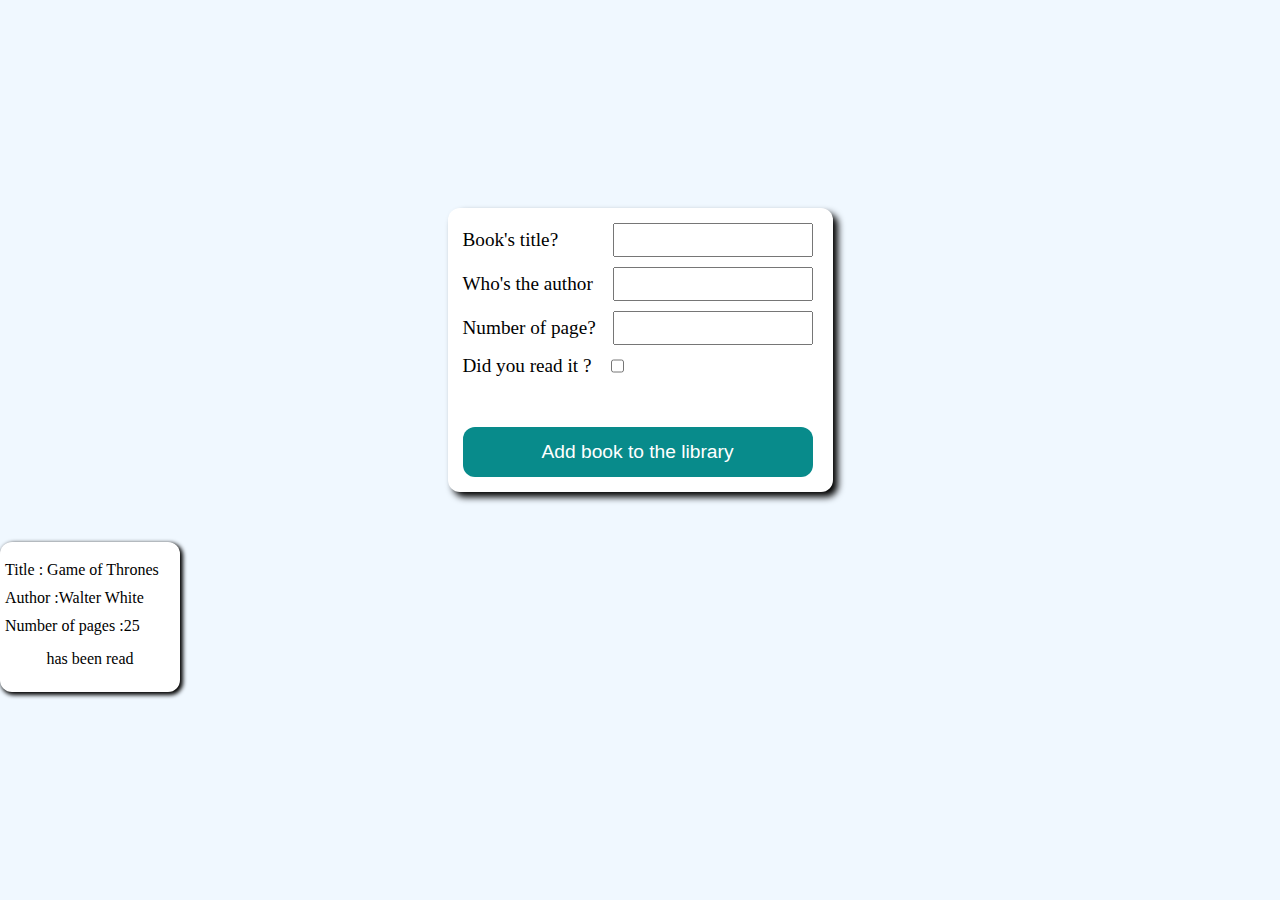
==== library/index.html @ cafde981 "library project" ====
<!DOCTYPE html>
<html lang="en">
  <head>
    <meta charset="UTF-8" />
    <meta name="viewport" content="width=device-width, initial-scale=1.0" />
    <link rel="stylesheet" href="style.css" />
    <title>Player's ground</title>
  </head>
  <body>
    <div class="container">
      <form>
        <div class="title">
          <label for="title">Book's title?</label>
          <input type="text" name="title" id="title" />
        </div>
        <div class="author">
          <label for="author">Who's the author</label>
          <input type="text" name="author" id="author" />
        </div>
        <div class="pages">
          <label for="pages">Number of page?</label>
          <input type="number" name="pages" id="pages" />
        </div>

        <div class="isRead">
          <label for="isRead">Did you read it ?</label>
          <input type="checkbox" name="isRead" id="isRead" />
        </div>
        <button type="button" class="button">Add book to the library</button>
      </form>
    </div>
    <div class="library-container">
      <div class="book">
        <div class="book-title">Title : Game of Thrones</div>
        <div class="book-author">Author :Walter White</div>
        <div class="book-pages">Number of pages :25</div>
        <div class="book-isRead">has been read</div>
      </div>
    </div>
  </body>
  <script type="module" src="script.js"></script>
</html>
---- library/style.css ----
:root,
html,
* {
  margin: 0;
  padding: 0;
  box-sizing: border-box;
}

body {
  height: 100vh;
  display: flex;
  flex-direction: column;
  justify-content: center;
  align-items: center;
  background-color: aliceblue;
}

.container {
  width: 385px;
  border-radius: 12px;
  padding: 15px;
  background-color: white;
  box-shadow: 5px 5px 7px black;
}

form {
  width: 350px;
  display: flex;
  flex-direction: column;
  justify-content: space-around;
  gap: 10px;
}

.title,
.author,
.pages {
  display: flex;
  justify-content: space-between;
  align-items: center;
  & > label {
    font-size: 1.2rem;
  }

  & > input {
    width: 200px;
    height: 30px;
    padding: 15px;
  }
}

.isRead {
  display: flex;
  gap: 20px;
  font-size: 1.2rem;
}

.button {
  border-radius: 12px;
  height: 50px;
  border: none;
  background-color: rgb(8, 139, 139);
  color: white;
  font-size: 1.2rem;
  margin-top: 40px;
  &:hover {
    opacity: 0.6;
    cursor: pointer;
  }
}

.show {
  margin-top: 5px;
  background-color: brown;
}

.book_shown {
  margin: 25px 0 0 50px;
  font-size: 1.2rem;
}

.library-container {
  width: 100%;
  margin-top: 50px;
  display: grid;
  grid-template-columns: repeat(auto-fit, minmax(200px, 1fr));
  grid-auto-rows: 150px;
  gap: 15px;
}

.book {
  padding: 5px;
  display: flex;
  flex-direction: column;
  justify-content: center;
  align-items: baseline;
  gap: 10px;
  background-color: white;
  border-radius: 12px;
  width: 180px;
  box-shadow: 2px 2px 4px 1px black;
}

.book-isRead {
  border-radius: 5px;
  padding: 5px;
  align-self: center;
  &:hover {
    cursor: pointer;
  }
}
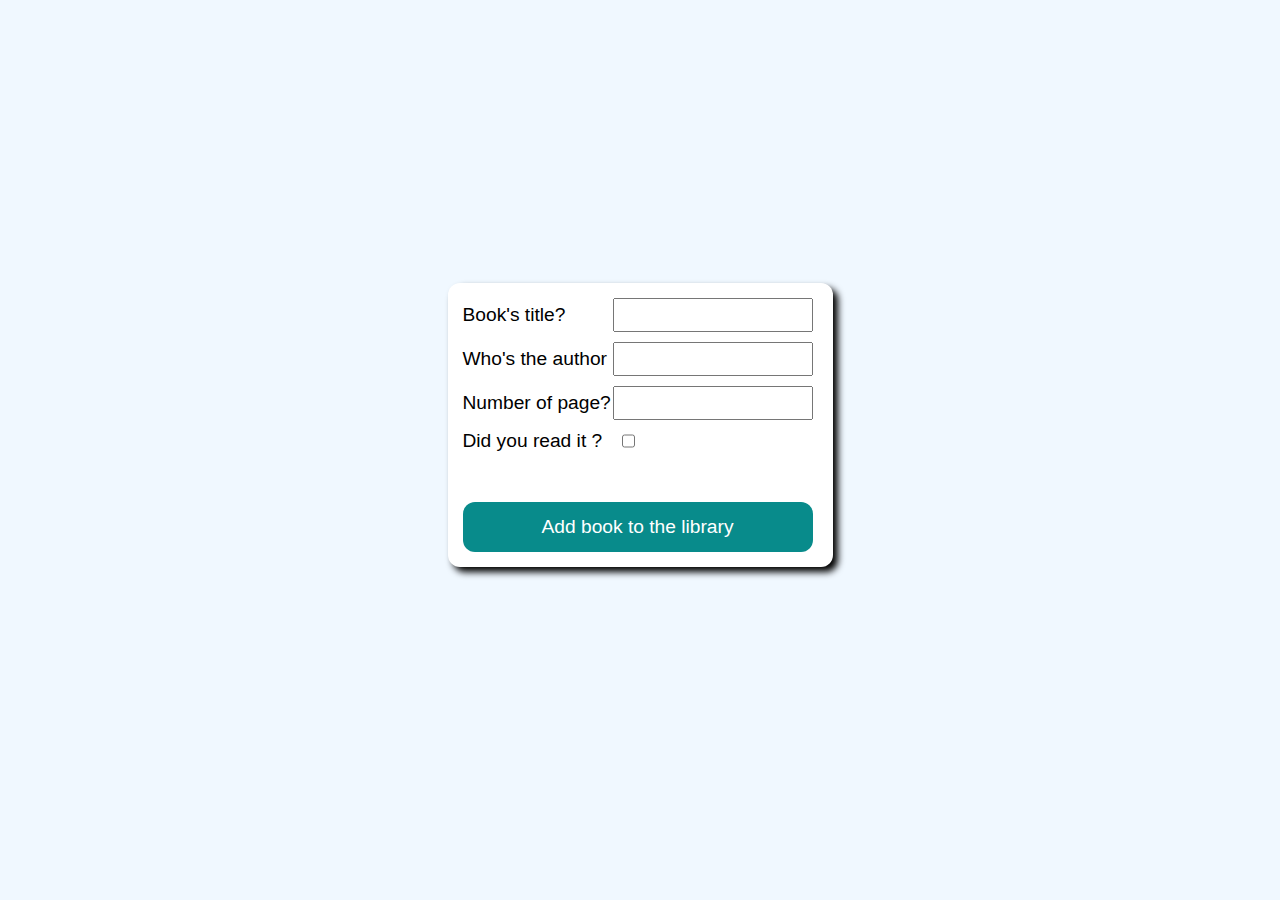
==== commit b9742cd6: "added delete button, read status button, and changed some styles, and addded class syntax" ====
--- a/library/index.html
+++ b/library/index.html
@@ -30,13 +30,14 @@
       </form>
     </div>
     <div class="library-container">
-      <div class="book">
+      <!-- <div class="book">
+        <div class="delete">X</div>
         <div class="book-title">Title : Game of Thrones</div>
         <div class="book-author">Author :Walter White</div>
         <div class="book-pages">Number of pages :25</div>
         <div class="book-isRead">has been read</div>
-      </div>
+      </div> -->
     </div>
   </body>
-  <script type="module" src="script.js"></script>
+  <script type="module" src="library.js"></script>
 </html>
--- a/library/style.css
+++ b/library/style.css
@@ -1,6 +1,7 @@
 :root,
 html,
 * {
+  font-family: sans-serif;
   margin: 0;
   padding: 0;
   box-sizing: border-box;
@@ -79,32 +80,55 @@
 }
 
 .library-container {
-  width: 100%;
+  width: 900px;
   margin-top: 50px;
   display: grid;
   grid-template-columns: repeat(auto-fit, minmax(200px, 1fr));
-  grid-auto-rows: 150px;
+  grid-auto-rows: 350px;
+  justify-items: center;
   gap: 15px;
 }
 
 .book {
-  padding: 5px;
-  display: flex;
-  flex-direction: column;
-  justify-content: center;
-  align-items: baseline;
-  gap: 10px;
+  height: 270px;
+  width: 190px;
   background-color: white;
   border-radius: 12px;
-  width: 180px;
   box-shadow: 2px 2px 4px 1px black;
+  position: relative;
 }
 
 .book-isRead {
-  border-radius: 5px;
+  position: absolute;
+  text-align: center;
+  width: 190px;
+  bottom: -45px;
+  height: 30px;
+  border-radius: 7px;
   padding: 5px;
   align-self: center;
+  /*   border: 1px solid red;
+  background-color: lightcoral; */
   &:hover {
     cursor: pointer;
   }
 }
+
+.book-title,
+.book-author,
+.book-pages {
+  margin-top: 45px;
+  margin-left: 15px;
+}
+
+.delete {
+  position: absolute;
+  right: 15px;
+  top: 10px;
+  &:hover {
+    cursor: pointer;
+    &::before {
+      content: "delete the book        ";
+    }
+  }
+}
